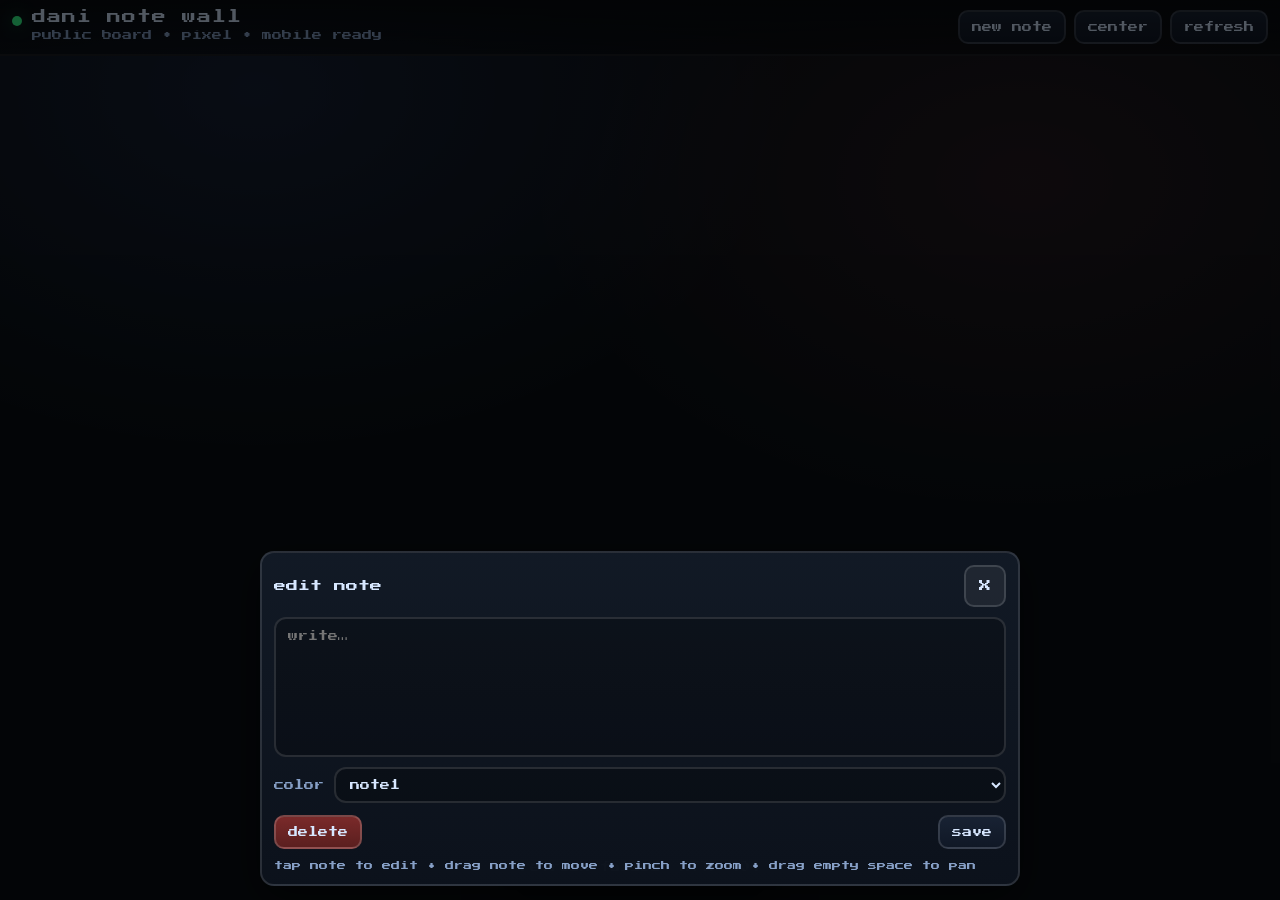
==== index.html @ 6f262b1e "Add files via upload" ====
<!doctype html>
<html lang="en">
<head>
  <meta charset="UTF-8" />
  <meta name="viewport" content="width=device-width,initial-scale=1,viewport-fit=cover" />
  <title>dani note wall</title>

  <!-- Pixel font (optional). If it doesn't load, it falls back to your system monospace. -->
  <link rel="preconnect" href="https://fonts.googleapis.com">
  <link rel="preconnect" href="https://fonts.gstatic.com" crossorigin>
  <link href="https://fonts.googleapis.com/css2?family=Press+Start+2P&display=swap" rel="stylesheet">

  <link rel="stylesheet" href="./style.css" />
</head>
<body>
  <header class="topbar">
    <div class="brand">
      <span class="dot" aria-hidden="true"></span>
      <div class="brandtext">
        <div class="title">dani note wall</div>
        <div class="subtitle" id="statusLine">public board • pixel • mobile ready</div>
      </div>
    </div>

    <div class="actions">
      <button class="btn" id="btnNew" type="button">new note</button>
      <button class="btn" id="btnCenter" type="button">center</button>
      <button class="btn" id="btnRefresh" type="button">refresh</button>
    </div>
  </header>

  <main class="stageWrap">
    <div id="stage" class="stage" aria-label="note board">
      <div id="world" class="world"></div>
    </div>
  </main>

  <div id="toast" class="toast" hidden></div>

  <div id="modal" class="modal" hidden>
    <div class="sheet" role="dialog" aria-modal="true" aria-label="Edit note">
      <div class="sheetHead">
        <div class="sheetTitle">edit note</div>
        <button class="iconBtn" id="btnClose" type="button" aria-label="Close">X</button>
      </div>

      <textarea id="editText" class="editArea" maxlength="500" placeholder="write…"></textarea>

      <div class="row">
        <label class="label" for="editColor">color</label>
        <select id="editColor" class="select">
          <option value="note1">note1</option>
          <option value="note2">note2</option>
          <option value="note3">note3</option>
        </select>
      </div>

      <div class="sheetActions">
        <button class="btn danger" id="btnDelete" type="button">delete</button>
        <div class="spacer"></div>
        <button class="btn" id="btnSave" type="button">save</button>
      </div>

      <div class="hint">
        tap note to edit • drag note to move • pinch to zoom • drag empty space to pan
      </div>
    </div>
  </div>

  <script src="./app.js"></script>
</body>
</html>
---- style.css ----
:root{
  --bg:#0a0f14;
  --ink:#d7e7ff;
  --muted:#87a0c7;
  --panel:#0e1622;
  --panel2:#0b111a;
  --line:rgba(255,255,255,.10);
  --shadow:0 12px 40px rgba(0,0,0,.55);
  --px:"Press Start 2P", ui-monospace, SFMono-Regular, Menlo, Monaco, Consolas, "Courier New", monospace;
}

*{box-sizing:border-box}
html,body{height:100%}
body{
  margin:0;
  background:
    radial-gradient(900px 600px at 20% 10%, rgba(90,140,255,.14), transparent 60%),
    radial-gradient(900px 600px at 80% 20%, rgba(255,120,140,.10), transparent 55%),
    var(--bg);
  color:var(--ink);
  font-family:var(--px);
  overflow:hidden;
}

.topbar{
  position:fixed; top:0; left:0; right:0;
  padding: calc(env(safe-area-inset-top) + 10px) 12px 10px 12px;
  display:flex; align-items:flex-start; justify-content:space-between; gap:12px;
  background: linear-gradient(to bottom, rgba(7,10,14,.92), rgba(7,10,14,.60));
  border-bottom: 2px solid rgba(255,255,255,.08);
  z-index:20;
  backdrop-filter: blur(10px);
}

.brand{display:flex; gap:10px; align-items:flex-start; min-width:0}
.dot{
  width:10px; height:10px; border-radius:999px;
  background:#34ff8d; margin-top:6px;
  box-shadow:0 0 18px rgba(52,255,141,.35);
}
.brandtext{min-width:0}
.title{
  font-size:14px;
  letter-spacing:1px;
}
.subtitle{
  margin-top:6px;
  font-size:10px;
  color:var(--muted);
  white-space:nowrap;
  overflow:hidden;
  text-overflow:ellipsis;
  max-width: 50vw;
}

.actions{display:flex; gap:8px; flex-wrap:wrap; justify-content:flex-end}

.btn{
  appearance:none;
  border:2px solid rgba(255,255,255,.14);
  background: linear-gradient(to bottom, #182233, #101826);
  color:var(--ink);
  padding:10px 12px;
  border-radius:10px;
  font-family:var(--px);
  font-size:10px;
  cursor:pointer;
  user-select:none;
  -webkit-tap-highlight-color: transparent;
}
.btn:active{transform:translateY(1px)}
.btn.danger{
  background: linear-gradient(to bottom, #7a2a2a, #5b1f1f);
  border-color: rgba(255,255,255,.18);
}

.iconBtn{
  border:2px solid rgba(255,255,255,.14);
  background: rgba(255,255,255,.06);
  color:var(--ink);
  width:42px; height:42px;
  border-radius:10px;
  font-family:var(--px);
  font-size:12px;
  cursor:pointer;
}
.iconBtn:active{transform:translateY(1px)}

.stageWrap{
  position:fixed;
  inset:0;
  padding-top: calc(env(safe-area-inset-top) + 72px);
}

.stage{
  position:absolute;
  inset: calc(env(safe-area-inset-top) + 72px) 0 0 0;
  overflow:hidden;
  touch-action:none;
}

.world{
  position:absolute;
  left:0; top:0;
  width:3000px;
  height:2000px;
  transform-origin: 0 0;
  will-change: transform;
}

.note{
  position:absolute;
  width:240px;
  height:132px;
  border-radius:16px;
  border:2px solid rgba(0,0,0,.35);
  box-shadow: 0 14px 40px rgba(0,0,0,.45);
  overflow:hidden;
  user-select:none;
  touch-action:none;
}

.noteInner{
  height:100%;
  padding:12px 12px;
  display:flex;
  flex-direction:column;
  gap:10px;
}

.noteTop{
  display:flex;
  justify-content:space-between;
  align-items:center;
  gap:10px;
  font-size:9px;
  color:rgba(0,0,0,.72);
}

.pill{
  background:rgba(255,255,255,.60);
  border:2px solid rgba(0,0,0,.12);
  padding:4px 8px;
  border-radius:999px;
  font-size:9px;
}

.noteText{
  white-space:pre-wrap;
  overflow:hidden;
  display:-webkit-box;
  -webkit-line-clamp: 4;
  -webkit-box-orient: vertical;
  font-size:10px;
  line-height:1.35;
  color:rgba(0,0,0,.85);
  flex:1;
}

.note1{background:#ffeab2}
.note2{background:#c8f0ff}
.note3{background:#d7ffd0}

.toast{
  position:fixed;
  left:50%;
  transform:translateX(-50%);
  bottom: calc(env(safe-area-inset-bottom) + 16px);
  background: rgba(0,0,0,.75);
  border:2px solid rgba(255,255,255,.12);
  padding:10px 12px;
  border-radius:10px;
  box-shadow: var(--shadow);
  z-index:50;
  max-width:min(92vw, 560px);
  font-size:10px;
}

.modal{
  position:fixed;
  inset:0;
  background:rgba(0,0,0,.62);
  z-index:60;
  display:flex;
  align-items:flex-end;
  justify-content:center;
  padding: 14px 12px calc(env(safe-area-inset-bottom) + 14px) 12px;
}

.sheet{
  width:min(760px, 100%);
  background: linear-gradient(to bottom, rgba(18,26,38,.98), rgba(12,18,28,.98));
  border:2px solid rgba(255,255,255,.12);
  border-radius:14px;
  box-shadow: var(--shadow);
  padding:12px;
}

.sheetHead{
  display:flex;
  align-items:center;
  justify-content:space-between;
  gap:12px;
  margin-bottom:10px;
}
.sheetTitle{font-size:12px}

.editArea{
  width:100%;
  min-height:140px;
  resize:none;
  border-radius:12px;
  border:2px solid rgba(255,255,255,.12);
  background:rgba(0,0,0,.25);
  color:var(--ink);
  padding:12px;
  font-family:var(--px);
  font-size:10px;
  outline:none;
}

.row{display:flex; align-items:center; gap:10px; margin-top:10px}
.label{color:var(--muted); font-size:10px}
.select{
  flex:1;
  border-radius:12px;
  border:2px solid rgba(255,255,255,.12);
  background:rgba(0,0,0,.25);
  color:var(--ink);
  padding:10px 10px;
  font-family:var(--px);
  font-size:10px;
}

.sheetActions{
  display:flex;
  gap:10px;
  margin-top:12px;
  align-items:center;
}
.spacer{flex:1}
.hint{
  margin-top:10px;
  font-size:9px;
  color:var(--muted);
  line-height:1.5;
}

@media (max-width:520px){
  .subtitle{max-width: 48vw}
  .btn{padding:10px 10px}
}
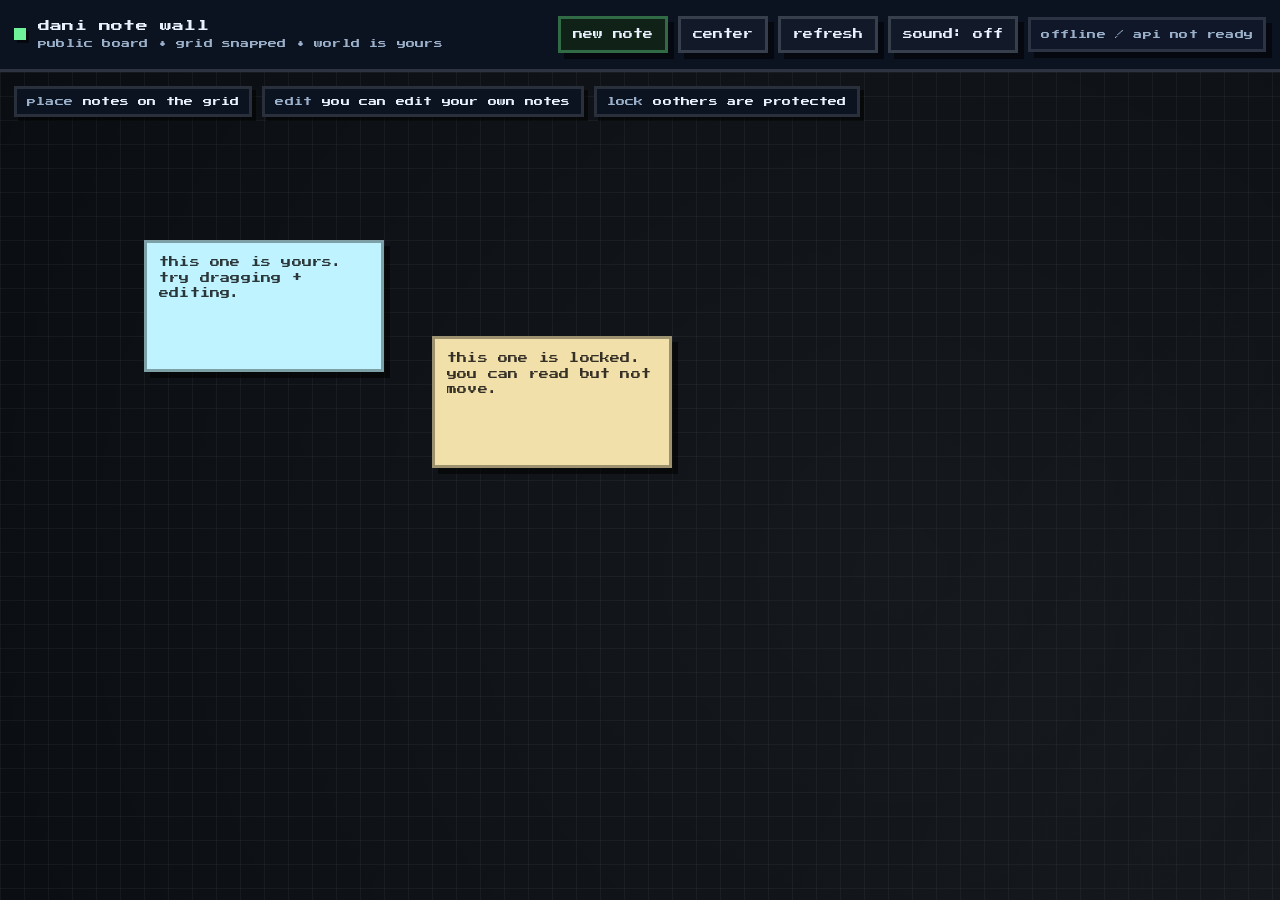
==== commit 09168616: "Add files via upload" ====
--- a/index.html
+++ b/index.html
@@ -1,11 +1,11 @@
 <!doctype html>
 <html lang="en">
 <head>
-  <meta charset="UTF-8" />
+  <meta charset="utf-8" />
   <meta name="viewport" content="width=device-width,initial-scale=1,viewport-fit=cover" />
   <title>dani note wall</title>
 
-  <!-- Pixel font (optional). If it doesn't load, it falls back to your system monospace. -->
+  <!-- polkka dotto -->
   <link rel="preconnect" href="https://fonts.googleapis.com">
   <link rel="preconnect" href="https://fonts.gstatic.com" crossorigin>
   <link href="https://fonts.googleapis.com/css2?family=Press+Start+2P&display=swap" rel="stylesheet">
@@ -15,57 +15,73 @@
 <body>
   <header class="topbar">
     <div class="brand">
-      <span class="dot" aria-hidden="true"></span>
-      <div class="brandtext">
+      <div class="dot" aria-hidden="true"></div>
+      <div class="titles">
         <div class="title">dani note wall</div>
-        <div class="subtitle" id="statusLine">public board • pixel • mobile ready</div>
+        <div class="subtitle">public board • grid snapped • world is yours</div>
       </div>
     </div>
 
     <div class="actions">
-      <button class="btn" id="btnNew" type="button">new note</button>
-      <button class="btn" id="btnCenter" type="button">center</button>
-      <button class="btn" id="btnRefresh" type="button">refresh</button>
+      <button id="btnNew" class="btn primary">new note</button>
+      <button id="btnCenter" class="btn">center</button>
+      <button id="btnRefresh" class="btn">refresh</button>
+      <button id="btnSound" class="btn soundOff">sound: off</button>
+      <div id="status" class="status">booting...</div>
     </div>
   </header>
 
   <main class="stageWrap">
-    <div id="stage" class="stage" aria-label="note board">
-      <div id="world" class="world"></div>
+    <div class="legend">
+      <div class="chip"><span class="k">place</span><span class="v">notes on the grid</span></div>
+      <div class="chip"><span class="k">edit</span><span class="v">you can edit your own notes</span></div>
+      <div class="chip"><span class="k">lock</span><span class="v">oothers are protected</span></div>
     </div>
+
+    <div id="stage" class="stage" aria-label="notes canvas"></div>
   </main>
 
-  <div id="toast" class="toast" hidden></div>
+  <!-- editor panel -->
+  <aside id="drawer" class="drawer" aria-hidden="true">
+    <div class="drawerHead">
+      <div class="drawerTitle">edit note</div>
+      <button id="btnCloseDrawer" class="iconBtn" aria-label="close">X</button>
+    </div>
 
-  <div id="modal" class="modal" hidden>
-    <div class="sheet" role="dialog" aria-modal="true" aria-label="Edit note">
-      <div class="sheetHead">
-        <div class="sheetTitle">edit note</div>
-        <button class="iconBtn" id="btnClose" type="button" aria-label="Close">X</button>
+    <div class="drawerBody">
+      <div id="ownerTag" class="ownerTag" aria-hidden="true"></div>
+
+      <label class="label">text</label>
+      <textarea id="editText" class="textarea" rows="9" placeholder="type..."></textarea>
+
+      <div class="row">
+        <div class="col">
+          <label class="label">color</label>
+          <div id="colorRow" class="colorRow"></div>
+        </div>
+        <div class="col">
+          <label class="label">actions</label>
+          <div class="btnRow">
+            <button id="btnDelete" class="btn danger">delete</button>
+            <button id="btnDone" class="btn primary">done</button>
+          </div>
+        </div>
       </div>
 
-      <textarea id="editText" class="editArea" maxlength="500" placeholder="write…"></textarea>
-
-      <div class="row">
-        <label class="label" for="editColor">color</label>
-        <select id="editColor" class="select">
-          <option value="note1">note1</option>
-          <option value="note2">note2</option>
-          <option value="note3">note3</option>
-        </select>
-      </div>
-
-      <div class="sheetActions">
-        <button class="btn danger" id="btnDelete" type="button">delete</button>
-        <div class="spacer"></div>
-        <button class="btn" id="btnSave" type="button">save</button>
+      <div class="meta">
+        <div id="metaId" class="metaLine"></div>
+        <div id="metaTime" class="metaLine"></div>
+        <div id="metaPos" class="metaLine"></div>
       </div>
 
       <div class="hint">
-        tap note to edit • drag note to move • pinch to zoom • drag empty space to pan
+        notes are placed on a grid so you can’t cover other notes.
+        when the api is live, ownership is enforced server‑side (editKey).
       </div>
     </div>
-  </div>
+  </aside>
+
+  <div id="toast" class="toast" aria-live="polite" aria-atomic="true"></div>
 
   <script src="./app.js"></script>
 </body>
--- a/style.css
+++ b/style.css
@@ -1,252 +1,326 @@
+/* pixel
+*/
+
 :root{
-  --bg:#0a0f14;
-  --ink:#d7e7ff;
-  --muted:#87a0c7;
-  --panel:#0e1622;
-  --panel2:#0b111a;
-  --line:rgba(255,255,255,.10);
-  --shadow:0 12px 40px rgba(0,0,0,.55);
-  --px:"Press Start 2P", ui-monospace, SFMono-Regular, Menlo, Monaco, Consolas, "Courier New", monospace;
+  --bg:#070a0f;
+  --panel:#0b1220;
+  --panel2:#0e1930;
+  --ink:#e9f1ff;
+  --muted:#9bb0c9;
+
+  --note1:#ffe9a8;
+  --note2:#bff3ff;
+  --note3:#c7ffcc;
+  --note4:#ffd0f1;
+  --note5:#e0dcff;
+
+  --px:3px;
+  --radius:0px;
+  --shadow:6px;
+
+  --grid: 24px; /* matches app.js GRID */
+  --pixel:"Press Start 2P", ui-monospace, SFMono-Regular, Menlo, Monaco, Consolas, "Courier New", monospace;
 }
 
 *{box-sizing:border-box}
 html,body{height:100%}
 body{
   margin:0;
-  background:
-    radial-gradient(900px 600px at 20% 10%, rgba(90,140,255,.14), transparent 60%),
-    radial-gradient(900px 600px at 80% 20%, rgba(255,120,140,.10), transparent 55%),
-    var(--bg);
+  overflow:hidden;
+  background:var(--bg);
   color:var(--ink);
-  font-family:var(--px);
+  font-family:var(--pixel);
+  letter-spacing:.2px;
+}
+
+/* topbar */
+.topbar{
+  position:fixed; left:0; top:0; right:0;
+  height:72px;
+  display:flex; align-items:center; justify-content:space-between;
+  padding:0 14px;
+  background:var(--panel);
+  border-bottom:var(--px) solid rgba(255,255,255,.14);
+  z-index:50;
+}
+.brand{display:flex; align-items:center; gap:12px}
+.dot{
+  width:12px; height:12px;
+  background:#6df29a;
+  box-shadow: var(--px) var(--px) 0 rgba(0,0,0,.55);
+}
+.title{font-size:12px; line-height:1.2}
+.subtitle{font-size:9px; line-height:1.3; margin-top:4px; color:var(--muted)}
+
+.actions{display:flex; align-items:center; gap:10px}
+
+.btn{
+  border:var(--px) solid rgba(255,255,255,.16);
+  background:#121a2a;
+  color: var(--ink);
+  padding:10px 12px;
+  cursor:pointer;
+  font-family:var(--pixel);
+  font-size:10px;
+  line-height:1.1;
+  text-transform:lowercase;
+  box-shadow: var(--shadow) var(--shadow) 0 rgba(0,0,0,.55);
+}
+.btn:hover{filter:brightness(1.08)}
+.btn:active{
+  transform: translate(var(--px), var(--px));
+  box-shadow: calc(var(--shadow) - var(--px)) calc(var(--shadow) - var(--px)) 0 rgba(0,0,0,.55)
+}
+.btn.primary{
+  border-color: rgba(109,242,154,.35);
+  background:#102218;
+}
+.btn.danger{
+  border-color: rgba(255,90,90,.35);
+  background:#2a1212;
+}
+
+.status{
+  font-size:9px;
+  color:var(--muted);
+  padding:10px 10px;
+  border:var(--px) solid rgba(255,255,255,.12);
+  background:#0f1728;
+  box-shadow: var(--shadow) var(--shadow) 0 rgba(0,0,0,.55);
+  white-space:nowrap;
+}
+
+/* stage */
+.stageWrap{
+  position:fixed; inset:72px 0 0 0;
   overflow:hidden;
 }
 
-.topbar{
-  position:fixed; top:0; left:0; right:0;
-  padding: calc(env(safe-area-inset-top) + 10px) 12px 10px 12px;
-  display:flex; align-items:flex-start; justify-content:space-between; gap:12px;
-  background: linear-gradient(to bottom, rgba(7,10,14,.92), rgba(7,10,14,.60));
-  border-bottom: 2px solid rgba(255,255,255,.08);
-  z-index:20;
-  backdrop-filter: blur(10px);
-}
-
-.brand{display:flex; gap:10px; align-items:flex-start; min-width:0}
-.dot{
-  width:10px; height:10px; border-radius:999px;
-  background:#34ff8d; margin-top:6px;
-  box-shadow:0 0 18px rgba(52,255,141,.35);
-}
-.brandtext{min-width:0}
-.title{
-  font-size:14px;
-  letter-spacing:1px;
-}
-.subtitle{
-  margin-top:6px;
-  font-size:10px;
-  color:var(--muted);
-  white-space:nowrap;
-  overflow:hidden;
-  text-overflow:ellipsis;
-  max-width: 50vw;
-}
-
-.actions{display:flex; gap:8px; flex-wrap:wrap; justify-content:flex-end}
-
-.btn{
-  appearance:none;
-  border:2px solid rgba(255,255,255,.14);
-  background: linear-gradient(to bottom, #182233, #101826);
-  color:var(--ink);
-  padding:10px 12px;
-  border-radius:10px;
-  font-family:var(--px);
-  font-size:10px;
-  cursor:pointer;
-  user-select:none;
-  -webkit-tap-highlight-color: transparent;
-}
-.btn:active{transform:translateY(1px)}
-.btn.danger{
-  background: linear-gradient(to bottom, #7a2a2a, #5b1f1f);
-  border-color: rgba(255,255,255,.18);
-}
-
-.iconBtn{
-  border:2px solid rgba(255,255,255,.14);
-  background: rgba(255,255,255,.06);
-  color:var(--ink);
-  width:42px; height:42px;
-  border-radius:10px;
-  font-family:var(--px);
-  font-size:12px;
-  cursor:pointer;
-}
-.iconBtn:active{transform:translateY(1px)}
-
-.stageWrap{
-  position:fixed;
-  inset:0;
-  padding-top: calc(env(safe-area-inset-top) + 72px);
-}
+.legend{
+  position:absolute;
+  left:14px;
+  top:14px;
+  display:flex;
+  gap:10px;
+  flex-wrap:wrap;
+  z-index:10;
+  pointer-events:none;
+}
+.chip{
+  pointer-events:none;
+  display:flex;
+  gap:10px;
+  align-items:center;
+  padding:8px 10px;
+  border:var(--px) solid rgba(255,255,255,.12);
+  background:#0b1220;
+  box-shadow: 4px 4px 0 rgba(0,0,0,.55);
+  font-size:9px;
+}
+.chip .k{color:var(--muted)}
+.chip .v{color:var(--ink)}
 
 .stage{
-  position:absolute;
-  inset: calc(env(safe-area-inset-top) + 72px) 0 0 0;
-  overflow:hidden;
-  touch-action:none;
-}
-
-.world{
-  position:absolute;
-  left:0; top:0;
+  position:absolute; left:0; top:0;
   width:3000px;
   height:2000px;
-  transform-origin: 0 0;
-  will-change: transform;
-}
-
+
+  background:
+    linear-gradient(to right, rgba(255,255,255,.04) 1px, transparent 1px) 0 0/var(--grid) var(--grid),
+    linear-gradient(to bottom, rgba(255,255,255,.04) 1px, transparent 1px) 0 0/var(--grid) var(--grid),
+    radial-gradient(circle at 30% 25%, rgba(255,255,255,.06) 0%, rgba(255,255,255,0) 55%),
+    radial-gradient(circle at 65% 60%, rgba(255,255,255,.05) 0%, rgba(255,255,255,0) 55%);
+}
+
+/* notes */
 .note{
   position:absolute;
-  width:240px;
-  height:132px;
-  border-radius:16px;
-  border:2px solid rgba(0,0,0,.35);
-  box-shadow: 0 14px 40px rgba(0,0,0,.45);
+  width: 240px;
+  min-height: 132px;
+  padding:12px 12px 10px;
+  border:var(--px) solid rgba(0,0,0,.35);
+  border-radius:var(--radius);
+  user-select:none;
+  box-shadow: var(--shadow) var(--shadow) 0 rgba(0,0,0,.55);
+}
+.note.own{cursor:grab}
+.note.own:active{cursor:grabbing}
+.note.locked{
+  filter:saturate(.85) brightness(.96);
+}
+
+.note .text{
+  font-size:10px;
+  line-height:1.55;
+  white-space:pre-wrap;
+  word-break: break-word;
+  color: rgba(0,0,0,.78);
+}
+.note .sub{
+  margin-top:10px;
+  display:flex;
+  gap:10px;
+  justify-content:space-between;
+  font-size:8px;
+  color: rgba(0,0,0,.50);
+}
+.badge{
+  padding:6px 8px;
+  border:var(--px) solid rgba(0,0,0,.22);
+  background: rgba(255,255,255,.18);
+  border-radius:var(--radius);
+}
+
+/* edituh */
+.drawer{
+  position:fixed;
+  right:14px;
+  top:86px;
+  width: 390px;
+  max-width: calc(100vw - 28px);
+  background:var(--panel2);
+  border:var(--px) solid rgba(255,255,255,.14);
+  border-radius:var(--radius);
+  box-shadow: var(--shadow) var(--shadow) 0 rgba(0,0,0,.55);
   overflow:hidden;
-  user-select:none;
-  touch-action:none;
-}
-
-.noteInner{
-  height:100%;
+  transform: translateY(10px);
+  opacity:0;
+  pointer-events:none;
+  transition:.14s ease;
+  z-index:60;
+}
+.drawer.open{
+  transform: translateY(0);
+  opacity:1;
+  pointer-events:auto;
+}
+
+.drawerHead{
+  display:flex; align-items:center; justify-content:space-between;
   padding:12px 12px;
-  display:flex;
-  flex-direction:column;
-  gap:10px;
-}
-
-.noteTop{
-  display:flex;
-  justify-content:space-between;
-  align-items:center;
-  gap:10px;
-  font-size:9px;
-  color:rgba(0,0,0,.72);
-}
-
-.pill{
-  background:rgba(255,255,255,.60);
-  border:2px solid rgba(0,0,0,.12);
-  padding:4px 8px;
-  border-radius:999px;
-  font-size:9px;
-}
-
-.noteText{
-  white-space:pre-wrap;
-  overflow:hidden;
-  display:-webkit-box;
-  -webkit-line-clamp: 4;
-  -webkit-box-orient: vertical;
+  border-bottom:var(--px) solid rgba(255,255,255,.12);
+  background:#0b1426;
+}
+.drawerTitle{font-size:10px}
+
+.iconBtn{
+  width:36px; height:36px;
+  border:var(--px) solid rgba(255,255,255,.16);
+  background:#121a2a;
+  color:var(--ink);
+  cursor:pointer;
+  font-family:var(--pixel);
   font-size:10px;
-  line-height:1.35;
-  color:rgba(0,0,0,.85);
-  flex:1;
-}
-
-.note1{background:#ffeab2}
-.note2{background:#c8f0ff}
-.note3{background:#d7ffd0}
-
+  box-shadow: 4px 4px 0 rgba(0,0,0,.55);
+}
+.iconBtn:active{transform: translate(var(--px), var(--px))}
+
+.drawerBody{padding:12px}
+
+.ownerTag{
+  display:none;
+  margin-bottom:10px;
+  padding:10px 10px;
+  border:var(--px) solid rgba(255,255,255,.12);
+  background:#0b1220;
+  box-shadow: 4px 4px 0 rgba(0,0,0,.55);
+  font-size:9px;
+  color:var(--muted);
+  line-height:1.55;
+}
+.ownerTag.show{display:block}
+.ownerTag .ok{color:#6df29a}
+.ownerTag .no{color:#ff8b8b}
+
+.label{
+  display:block;
+  font-size:9px;
+  color:var(--muted);
+  margin:10px 2px 6px;
+  text-transform:lowercase;
+}
+
+.textarea{
+  width:100%;
+  border:var(--px) solid rgba(255,255,255,.14);
+  border-radius:var(--radius);
+  padding:10px 10px;
+  background:#0a0f1c;
+  color:var(--ink);
+  font-family:var(--pixel);
+  font-size:10px;
+  line-height:1.65;
+  resize: vertical;
+  min-height: 120px;
+  box-shadow: 4px 4px 0 rgba(0,0,0,.55);
+}
+
+.row{display:flex; gap:12px; margin-top:10px}
+.col{flex:1}
+.btnRow{display:flex; gap:10px; flex-wrap:wrap}
+
+.colorRow{display:flex; gap:8px; flex-wrap:wrap}
+.swatch{
+  width:30px; height:30px;
+  border:var(--px) solid rgba(255,255,255,.16);
+  border-radius:var(--radius);
+  cursor:pointer;
+  box-shadow: 4px 4px 0 rgba(0,0,0,.55);
+  position:relative;
+}
+.swatch.selected::after{
+  content:"";
+  position:absolute;
+  inset:6px;
+  border:var(--px) solid rgba(255,255,255,.7);
+}
+
+.meta{
+  margin-top:12px;
+  padding-top:12px;
+  border-top:var(--px) solid rgba(255,255,255,.10);
+}
+.metaLine{font-size:9px; color:var(--muted); margin:6px 0}
+
+.hint{
+  margin-top:12px;
+  font-size:9px;
+  color:var(--muted);
+  line-height:1.65;
+}
+
+/* bathtub */
 .toast{
   position:fixed;
   left:50%;
-  transform:translateX(-50%);
-  bottom: calc(env(safe-area-inset-bottom) + 16px);
-  background: rgba(0,0,0,.75);
-  border:2px solid rgba(255,255,255,.12);
+  bottom:16px;
+  transform: translateX(-50%) translateY(10px);
+  background:#0b1220;
+  border:var(--px) solid rgba(255,255,255,.14);
+  color:var(--ink);
   padding:10px 12px;
-  border-radius:10px;
-  box-shadow: var(--shadow);
-  z-index:50;
-  max-width:min(92vw, 560px);
-  font-size:10px;
-}
-
-.modal{
-  position:fixed;
-  inset:0;
-  background:rgba(0,0,0,.62);
-  z-index:60;
-  display:flex;
-  align-items:flex-end;
-  justify-content:center;
-  padding: 14px 12px calc(env(safe-area-inset-bottom) + 14px) 12px;
-}
-
-.sheet{
-  width:min(760px, 100%);
-  background: linear-gradient(to bottom, rgba(18,26,38,.98), rgba(12,18,28,.98));
-  border:2px solid rgba(255,255,255,.12);
-  border-radius:14px;
-  box-shadow: var(--shadow);
-  padding:12px;
-}
-
-.sheetHead{
-  display:flex;
-  align-items:center;
-  justify-content:space-between;
-  gap:12px;
-  margin-bottom:10px;
-}
-.sheetTitle{font-size:12px}
-
-.editArea{
-  width:100%;
-  min-height:140px;
-  resize:none;
-  border-radius:12px;
-  border:2px solid rgba(255,255,255,.12);
-  background:rgba(0,0,0,.25);
-  color:var(--ink);
-  padding:12px;
-  font-family:var(--px);
-  font-size:10px;
-  outline:none;
-}
-
-.row{display:flex; align-items:center; gap:10px; margin-top:10px}
-.label{color:var(--muted); font-size:10px}
-.select{
-  flex:1;
-  border-radius:12px;
-  border:2px solid rgba(255,255,255,.12);
-  background:rgba(0,0,0,.25);
-  color:var(--ink);
-  padding:10px 10px;
-  font-family:var(--px);
-  font-size:10px;
-}
-
-.sheetActions{
-  display:flex;
-  gap:10px;
-  margin-top:12px;
-  align-items:center;
-}
-.spacer{flex:1}
-.hint{
-  margin-top:10px;
-  font-size:9px;
-  color:var(--muted);
-  line-height:1.5;
-}
-
-@media (max-width:520px){
-  .subtitle{max-width: 48vw}
-  .btn{padding:10px 10px}
-}
+  border-radius:var(--radius);
+  box-shadow: var(--shadow) var(--shadow) 0 rgba(0,0,0,.55);
+  opacity:0;
+  transition:.14s ease;
+  z-index:80;
+  max-width: calc(100vw - 28px);
+  font-size:9px;
+}
+.toast.show{
+  opacity:1;
+  transform: translateX(-50%) translateY(0);
+}
+
+
+/* sounduh */
+.btn.soundOn{
+  border-color: rgba(109,242,154,.35);
+  background:#102218;
+}
+.btn.soundOff{
+  border-color: rgba(255,255,255,.16);
+}
+
+/* mobile touch fixes */
+.stage, .note{touch-action:none; -webkit-touch-callout:none;}
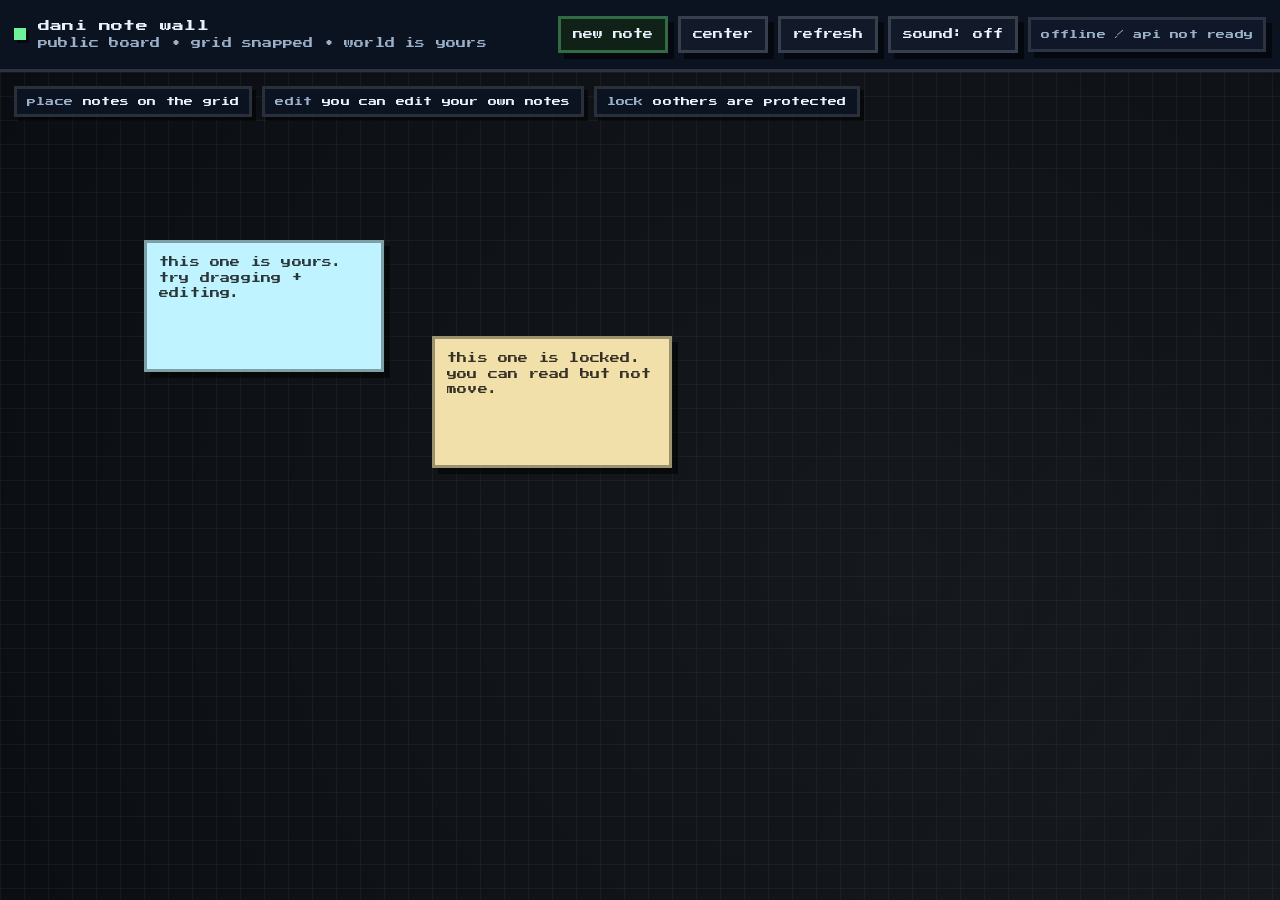
==== commit a0abb455: "Add files via upload" ====
--- a/index.html
+++ b/index.html
@@ -2,7 +2,7 @@
 <html lang="en">
 <head>
   <meta charset="utf-8" />
-  <meta name="viewport" content="width=device-width,initial-scale=1,viewport-fit=cover" />
+  <meta name="viewport" content="width=device-width,initial-scale=1" />
   <title>dani note wall</title>
 
   <!-- polkka dotto -->
--- a/style.css
+++ b/style.css
@@ -1,4 +1,7 @@
-/* pixel
+/* Pixel Note Wall — grid + ownership
+   - blocky 8-bit UI
+   - grid background
+   - no "public/dblclick" pills
 */
 
 :root{
@@ -33,7 +36,7 @@
   letter-spacing:.2px;
 }
 
-/* topbar */
+/* ===== topbar ===== */
 .topbar{
   position:fixed; left:0; top:0; right:0;
   height:72px;
@@ -90,7 +93,7 @@
   white-space:nowrap;
 }
 
-/* stage */
+/* ===== stage ===== */
 .stageWrap{
   position:fixed; inset:72px 0 0 0;
   overflow:hidden;
@@ -132,7 +135,7 @@
     radial-gradient(circle at 65% 60%, rgba(255,255,255,.05) 0%, rgba(255,255,255,0) 55%);
 }
 
-/* notes */
+/* ===== notes ===== */
 .note{
   position:absolute;
   width: 240px;
@@ -171,7 +174,7 @@
   border-radius:var(--radius);
 }
 
-/* edituh */
+/* ===== drawer/editor ===== */
 .drawer{
   position:fixed;
   right:14px;
@@ -289,7 +292,7 @@
   line-height:1.65;
 }
 
-/* bathtub */
+/* ===== toast ===== */
 .toast{
   position:fixed;
   left:50%;
@@ -313,7 +316,7 @@
 }
 
 
-/* sounduh */
+/* ===== sound button state ===== */
 .btn.soundOn{
   border-color: rgba(109,242,154,.35);
   background:#102218;
@@ -322,5 +325,25 @@
   border-color: rgba(255,255,255,.16);
 }
 
-/* mobile touch fixes */
-.stage, .note{touch-action:none; -webkit-touch-callout:none;}
+
+/* ===== pc + mobile text sizing (safe override) ===== */
+/* goal: keep pixel vibe, but avoid tiny desktop text; make mobile readable */
+
+.title{ font-size: 12px; }
+.subtitle{ font-size: 10px; }
+.btn{ font-size: 10px; }
+.noteText{ font-size: 12px; line-height: 1.35; }
+.pill,.noteTop{ font-size: 9px; }
+
+@media (max-width: 900px){
+  .title{ font-size: 15px; }
+  .subtitle{ font-size: 12px; }
+  .btn{ font-size: 12px; padding: 10px 12px; }
+  .noteText{ font-size: 14px; line-height: 1.45; }
+  .pill,.noteTop{ font-size: 11px; }
+  .editArea,.select{ font-size: 16px; } /* iOS zoom prevention */
+}
+
+/* touch behavior so dragging works on phones */
+#stage, .stage, .note{ touch-action:none; -webkit-touch-callout:none; }
+
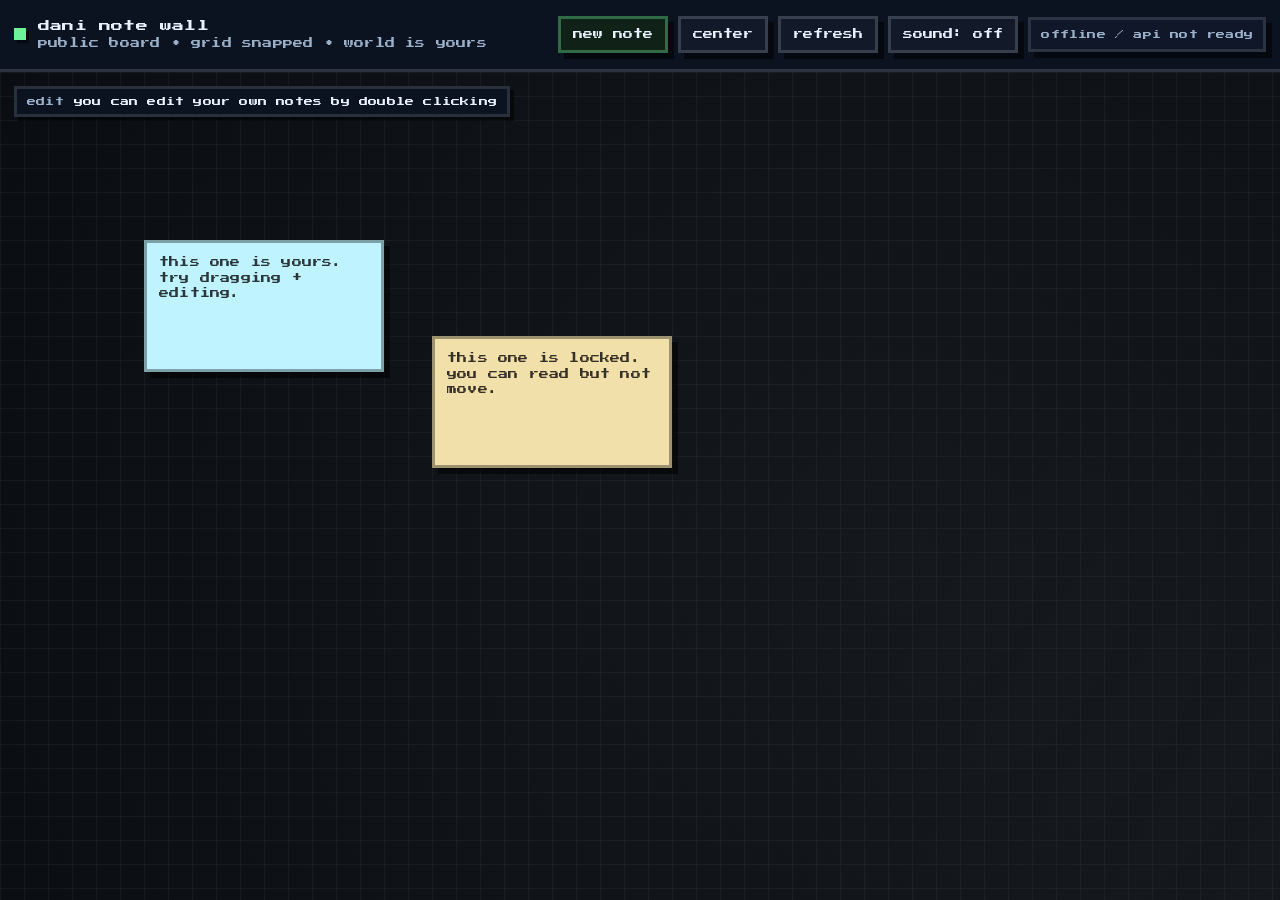
==== commit 27f50f41: "Update index.html" ====
--- a/index.html
+++ b/index.html
@@ -33,9 +33,7 @@
 
   <main class="stageWrap">
     <div class="legend">
-      <div class="chip"><span class="k">place</span><span class="v">notes on the grid</span></div>
-      <div class="chip"><span class="k">edit</span><span class="v">you can edit your own notes</span></div>
-      <div class="chip"><span class="k">lock</span><span class="v">oothers are protected</span></div>
+      <div class="chip"><span class="k">edit</span><span class="v">you can edit your own notes by double clicking</span></div>
     </div>
 
     <div id="stage" class="stage" aria-label="notes canvas"></div>
--- a/style.css
+++ b/style.css
@@ -347,3 +347,55 @@
 /* touch behavior so dragging works on phones */
 #stage, .stage, .note{ touch-action:none; -webkit-touch-callout:none; }
 
+
+/* ===== scroll / pan across the giant grid ===== */
+.stageWrap, #stageWrap, #wrap, .wrap{
+  overflow: auto !important;
+  -webkit-overflow-scrolling: touch;
+  overscroll-behavior: contain;
+  touch-action: pan-x pan-y;
+}
+
+/* make sure the big stage defines scroll size */
+#stage, .stage{
+  width: 3000px;
+  height: 2000px;
+}
+
+/* keep notes draggable without triggering browser panning on the note itself */
+.note{
+  touch-action: none;
+}
+
+/* optional: make scrollbars visible on desktop */
+.stageWrap::-webkit-scrollbar, #stageWrap::-webkit-scrollbar, #wrap::-webkit-scrollbar, .wrap::-webkit-scrollbar{
+  height: 10px;
+  width: 10px;
+}
+.stageWrap::-webkit-scrollbar-thumb, #stageWrap::-webkit-scrollbar-thumb, #wrap::-webkit-scrollbar-thumb, .wrap::-webkit-scrollbar-thumb{
+  background: rgba(180,180,200,0.25);
+  border-radius: 999px;
+}
+
+.stageWrap.panning, #wrap.panning, .wrap.panning{ cursor: grabbing; }
+
+
+/* ===== mobile topbar scroll instead of shrink ===== */
+@media (max-width: 520px){
+  .topbar{
+    overflow-x: auto !important;
+    -webkit-overflow-scrolling: touch;
+    white-space: nowrap;
+  }
+  .topbar::-webkit-scrollbar{
+    height: 6px;
+  }
+  .topbar::-webkit-scrollbar-thumb{
+    background: rgba(180,180,200,0.25);
+    border-radius: 999px;
+  }
+}
+
+
+
+#stage, .stage{ transform-origin: 0 0; }
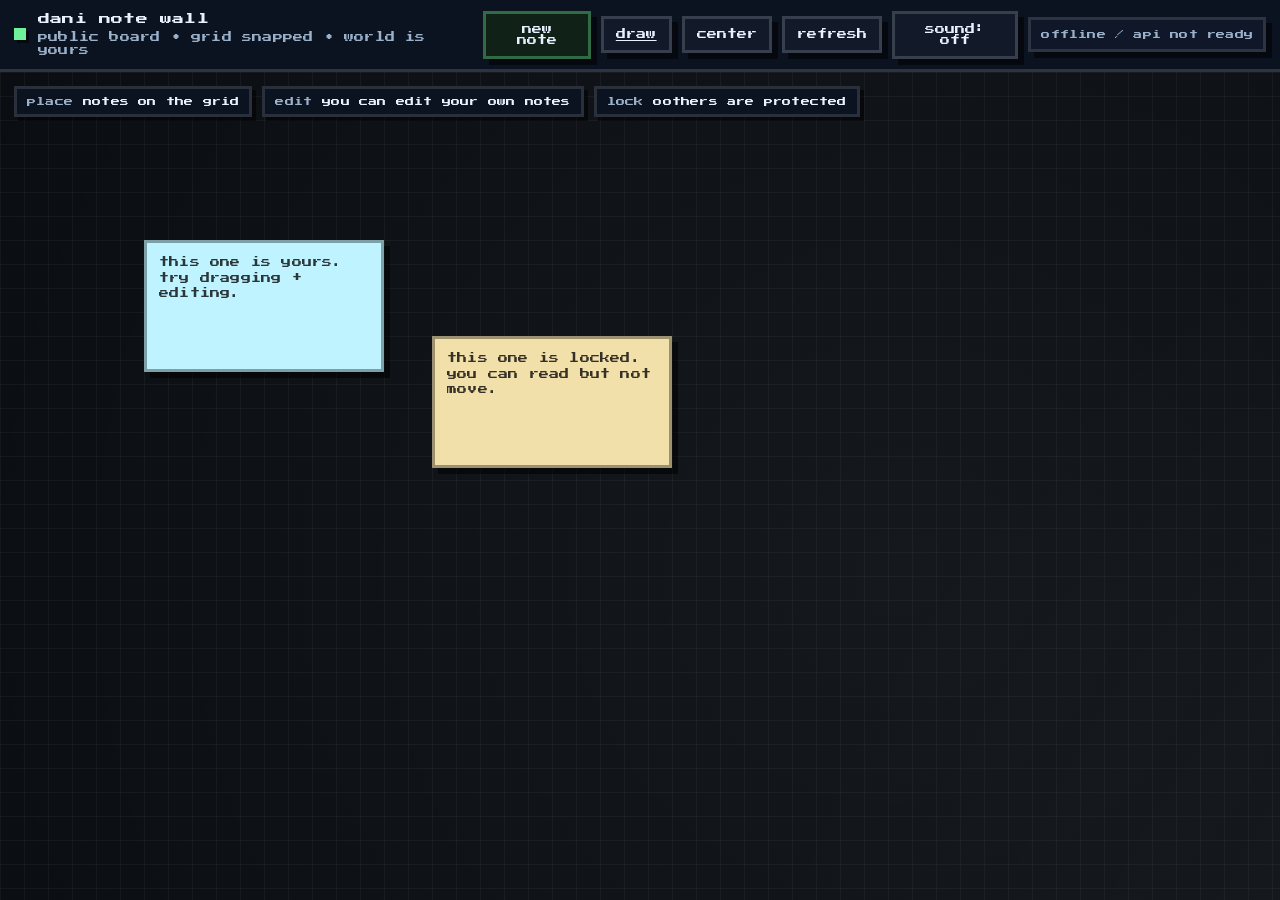
==== commit fcc11a3a: "Add files via upload" ====
--- a/index.html
+++ b/index.html
@@ -2,7 +2,7 @@
 <html lang="en">
 <head>
   <meta charset="utf-8" />
-  <meta name="viewport" content="width=device-width,initial-scale=1" />
+  <meta name="viewport" content="width=device-width,initial-scale=1,viewport-fit=cover" />
   <title>dani note wall</title>
 
   <!-- polkka dotto -->
@@ -24,6 +24,7 @@
 
     <div class="actions">
       <button id="btnNew" class="btn primary">new note</button>
+          <a class="btn" href="draw.html">draw</a>
       <button id="btnCenter" class="btn">center</button>
       <button id="btnRefresh" class="btn">refresh</button>
       <button id="btnSound" class="btn soundOff">sound: off</button>
@@ -33,7 +34,9 @@
 
   <main class="stageWrap">
     <div class="legend">
-      <div class="chip"><span class="k">edit</span><span class="v">you can edit your own notes by double clicking</span></div>
+      <div class="chip"><span class="k">place</span><span class="v">notes on the grid</span></div>
+      <div class="chip"><span class="k">edit</span><span class="v">you can edit your own notes</span></div>
+      <div class="chip"><span class="k">lock</span><span class="v">oothers are protected</span></div>
     </div>
 
     <div id="stage" class="stage" aria-label="notes canvas"></div>
--- a/style.css
+++ b/style.css
@@ -397,5 +397,103 @@
 }
 
 
-
-#stage, .stage{ transform-origin: 0 0; }
+/* ===== draw page ===== */
+.drawPanel{
+  position:absolute;
+  left: 24px;
+  top: 96px;
+  display:flex;
+  gap: 18px;
+  align-items:flex-start;
+  padding: 14px;
+  border: 2px solid rgba(200,220,240,0.22);
+  background: rgba(8,12,18,0.72);
+  box-shadow: 0 18px 40px rgba(0,0,0,0.55);
+  backdrop-filter: blur(6px);
+  border-radius: 10px;
+}
+#c{
+  width: 512px;
+  height: 512px;
+  image-rendering: pixelated;
+  border: 2px solid rgba(200,220,240,0.26);
+  background: rgba(10,14,20,0.75);
+}
+.drawTools{
+  width: min(320px, 70vw);
+  display:flex;
+  flex-direction:column;
+  gap: 10px;
+}
+.toolRow{
+  display:flex;
+  align-items:center;
+  gap: 10px;
+  padding: 10px;
+  border: 2px solid rgba(200,220,240,0.18);
+  background: rgba(10,14,20,0.55);
+  border-radius: 10px;
+}
+.toolLabel{ min-width: 54px; opacity: .85; }
+.toolVal{ min-width: 22px; text-align:right; opacity:.85; }
+.textInput{
+  flex:1;
+  background: rgba(5,8,12,0.7);
+  border: 2px solid rgba(200,220,240,0.16);
+  border-radius: 10px;
+  padding: 10px 10px;
+  color: inherit;
+  font-family: inherit;
+  outline: none;
+}
+.btn.small{ padding: 8px 10px; font-size: 10px; }
+.btn.ghost{ opacity: .7; pointer-events:none; }
+
+.gallery{
+  position:absolute;
+  left: 24px;
+  top: 660px;
+  display:grid;
+  grid-template-columns: repeat(auto-fill, minmax(180px, 1fr));
+  gap: 14px;
+  width: min(980px, calc(100% - 48px));
+  padding-bottom: 60px;
+}
+.card{
+  border: 2px solid rgba(200,220,240,0.16);
+  background: rgba(10,14,20,0.55);
+  border-radius: 10px;
+  overflow:hidden;
+}
+.card img{
+  width:100%;
+  height:auto;
+  display:block;
+  image-rendering: pixelated;
+  background: rgba(0,0,0,0.2);
+}
+.card .meta{
+  padding: 10px;
+  display:flex;
+  flex-direction:column;
+  gap: 6px;
+}
+.card .cap{ opacity:.9; font-size: 10px; line-height: 1.3; word-break: break-word; }
+.card .row{ display:flex; justify-content:space-between; gap:8px; opacity:.75; font-size: 9px; }
+.card .row .id{ max-width: 120px; overflow:hidden; text-overflow:ellipsis; white-space:nowrap; }
+
+@media (max-width: 720px){
+  .drawPanel{
+    left: 12px;
+    right: 12px;
+    top: 78px;
+    flex-direction:column;
+  }
+  #c{ width: 100%; height: auto; max-width: 512px; }
+  .gallery{
+    left: 12px;
+    top: 760px;
+    width: calc(100% - 24px);
+  }
+}
+
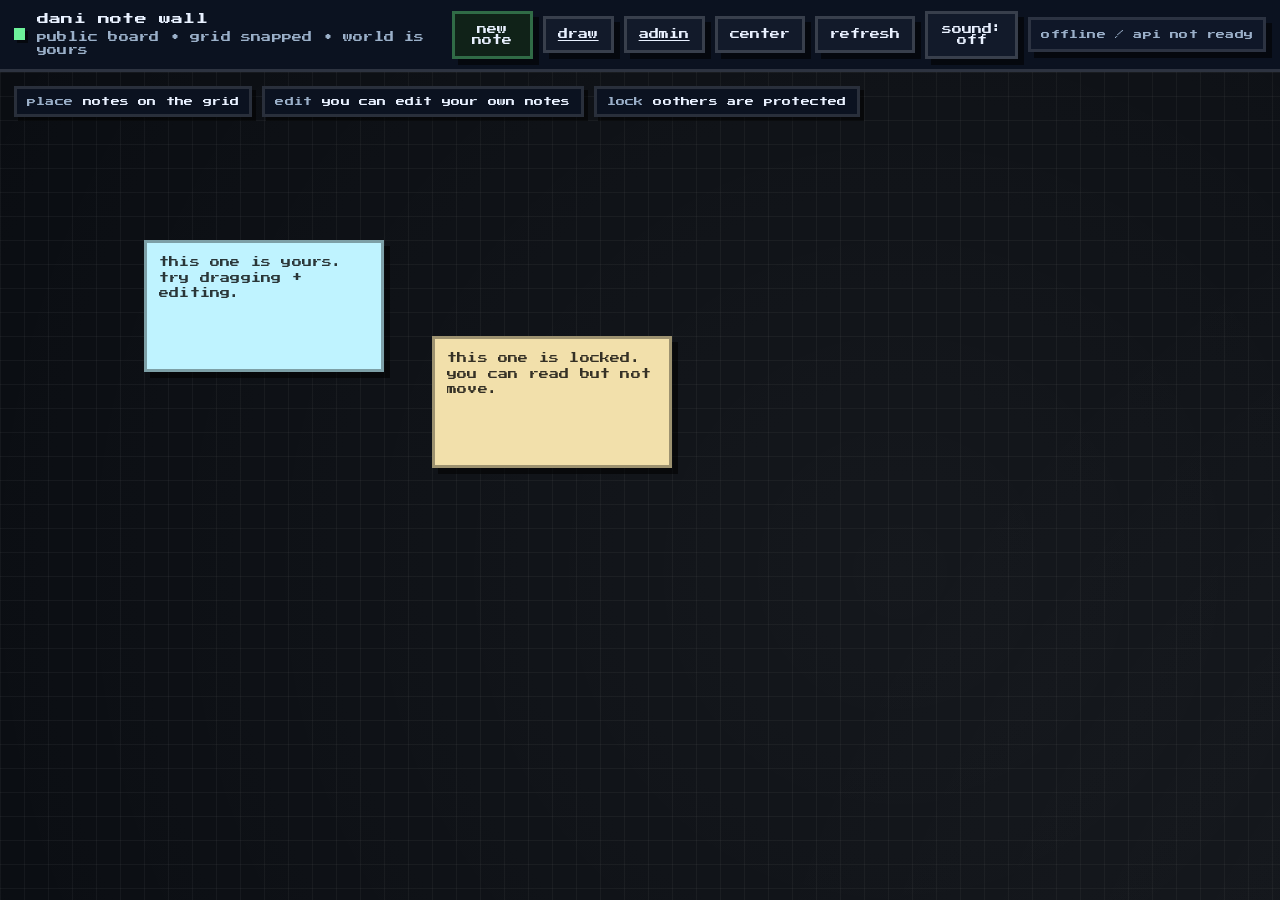
==== commit 40c6f6fc: "Add files via upload" ====
--- a/index.html
+++ b/index.html
@@ -25,6 +25,7 @@
     <div class="actions">
       <button id="btnNew" class="btn primary">new note</button>
           <a class="btn" href="draw.html">draw</a>
+          <a class="btn" href="admin.html">admin</a>
       <button id="btnCenter" class="btn">center</button>
       <button id="btnRefresh" class="btn">refresh</button>
       <button id="btnSound" class="btn soundOff">sound: off</button>
--- a/style.css
+++ b/style.css
@@ -497,3 +497,45 @@
   }
 }
 
+
+
+/* ===== admin panel ===== */
+
+.adminWrap{ padding:16px; }
+.adminGrid{ display:grid; grid-template-columns:1fr 1fr; gap:14px; margin-top:14px; }
+.adminCard{ border:2px solid rgba(200,220,240,0.16); background:rgba(10,14,20,0.55); border-radius:10px; padding:14px; }
+.adminTitle{ font-size:12px; opacity:.9; margin-bottom:10px; }
+.adminRow{ display:flex; gap:10px; align-items:center; }
+.adminList{ display:flex; flex-direction:column; gap:10px; max-height:70vh; overflow:auto; padding-right:6px; }
+.adminItem{ border:2px solid rgba(200,220,240,0.12); background:rgba(8,12,18,0.55); border-radius:10px; padding:10px; display:flex; flex-direction:column; gap:8px; }
+.adminMeta{ display:flex; justify-content:space-between; gap:10px; opacity:.85; font-size:10px; }
+.adminId{ max-width:60%; overflow:hidden; text-overflow:ellipsis; white-space:nowrap; }
+.adminSub{ opacity:.7; }
+.adminText{ font-size:10px; line-height:1.35; opacity:.9; word-break:break-word; }
+.adminActions{ display:flex; justify-content:flex-end; }
+.btn.danger{ border-color: rgba(255,90,90,0.35) !important; }
+.adminPreview img{ width:100%; height:auto; display:block; image-rendering:pixelated; border-radius:8px; border:2px solid rgba(200,220,240,0.12); }
+@media (max-width:820px){ .adminGrid{ grid-template-columns:1fr; } .adminList{ max-height:none; } }
+
+/* mobile scroll over notes */
+@media (max-width: 900px){ .note{ touch-action: pan-x pan-y; } }
+
+/* draw mobile pan */
+#wrap{
+  overflow:auto !important;
+  -webkit-overflow-scrolling: touch;
+  overscroll-behavior: contain;
+  touch-action: pan-x pan-y;
+}
+@media (max-width: 720px){
+  .drawPanel{
+    position: sticky;
+    top: 64px;
+    z-index: 50;
+  }
+  .gallery{
+    position: relative;
+    top: 0;
+    margin-top: 18px;
+  }
+}
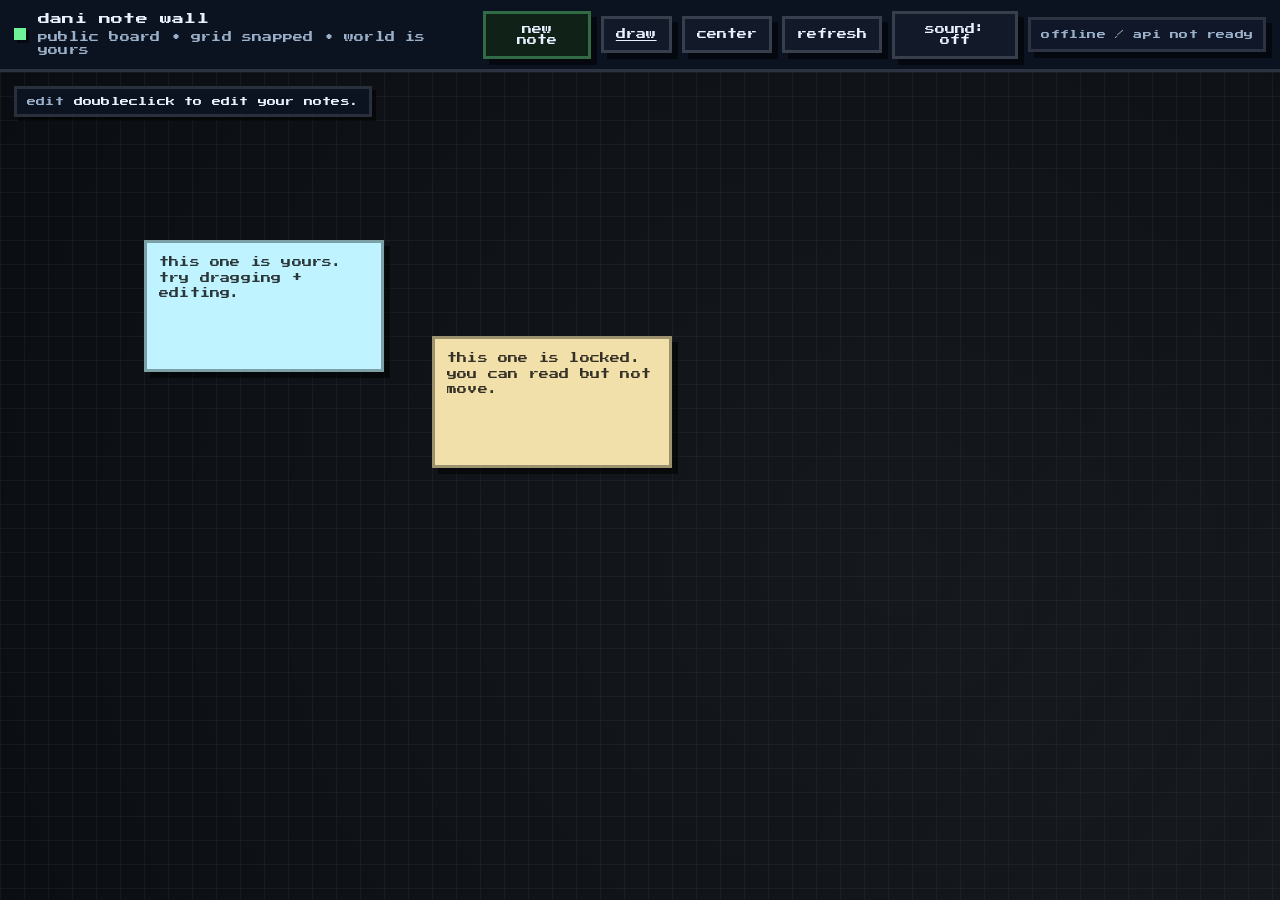
==== commit f5167fa4: "Add files via upload" ====
--- a/index.html
+++ b/index.html
@@ -25,7 +25,7 @@
     <div class="actions">
       <button id="btnNew" class="btn primary">new note</button>
           <a class="btn" href="draw.html">draw</a>
-          <a class="btn" href="admin.html">admin</a>
+          
       <button id="btnCenter" class="btn">center</button>
       <button id="btnRefresh" class="btn">refresh</button>
       <button id="btnSound" class="btn soundOff">sound: off</button>
@@ -35,9 +35,7 @@
 
   <main class="stageWrap">
     <div class="legend">
-      <div class="chip"><span class="k">place</span><span class="v">notes on the grid</span></div>
-      <div class="chip"><span class="k">edit</span><span class="v">you can edit your own notes</span></div>
-      <div class="chip"><span class="k">lock</span><span class="v">oothers are protected</span></div>
+      <div class="chip"><span class="k">edit</span><span class="v">doubleclick to edit your notes.</span></div>
     </div>
 
     <div id="stage" class="stage" aria-label="notes canvas"></div>
@@ -86,5 +84,15 @@
   <div id="toast" class="toast" aria-live="polite" aria-atomic="true"></div>
 
   <script src="./app.js"></script>
+
+<script>
+// adminTriggerListener
+document.addEventListener("keydown", function(e){
+    if(e.key === "]"){
+        window.location.href = "admin.html";
+    }
+});
+</script>
 </body>
+
 </html>
--- a/style.css
+++ b/style.css
@@ -539,3 +539,21 @@
     margin-top: 18px;
   }
 }
+
+
+/* mobileResponsiveUpdate */
+@media (max-width: 768px){
+    body{
+        font-size: 14px;
+    }
+
+    canvas{
+        width: 100% !important;
+        height: auto !important;
+    }
+
+    .toolbar, .controls{
+        transform: scale(0.85);
+        transform-origin: top left;
+    }
+}
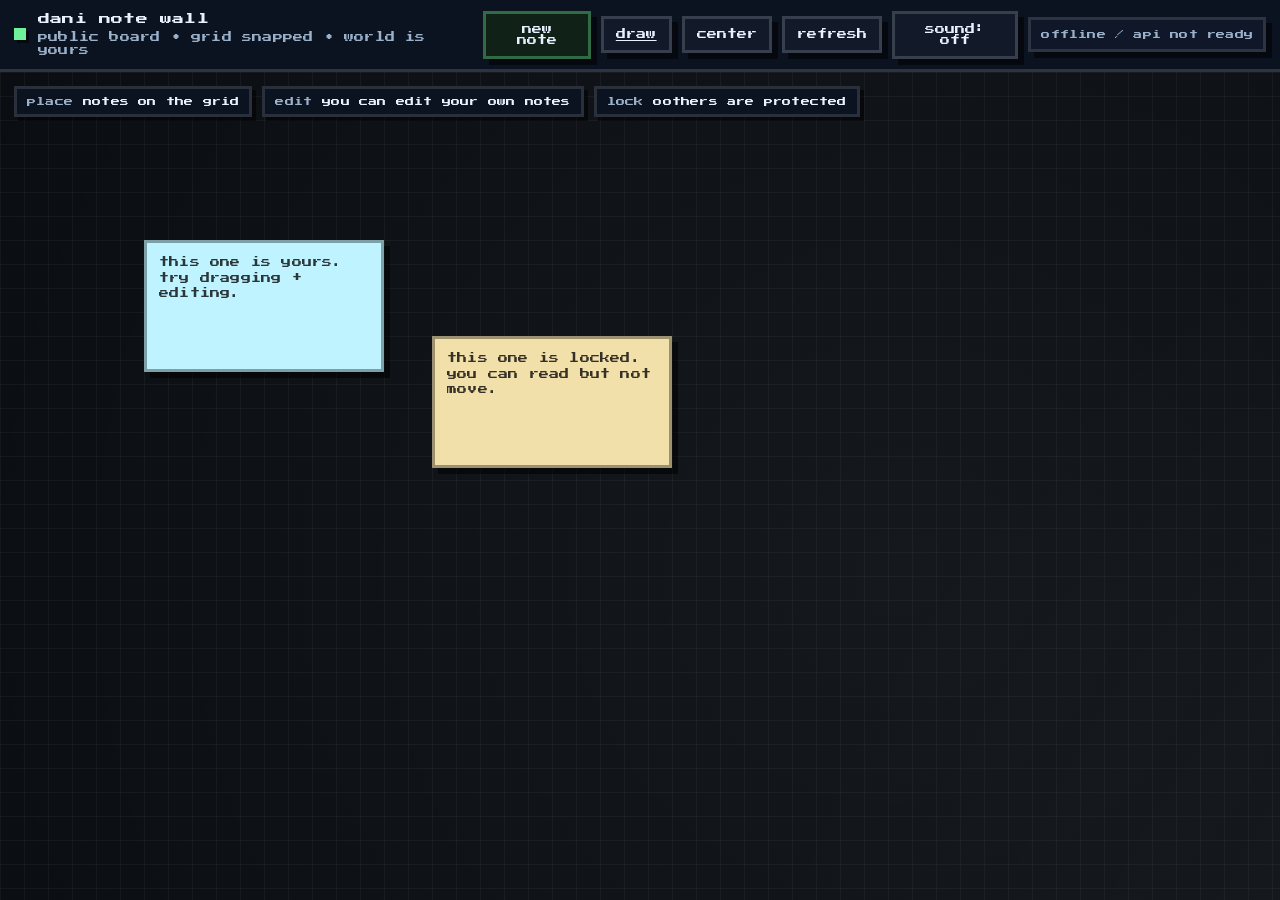
==== commit 084a3fdc: "Add files via upload" ====
--- a/index.html
+++ b/index.html
@@ -35,7 +35,9 @@
 
   <main class="stageWrap">
     <div class="legend">
-      <div class="chip"><span class="k">edit</span><span class="v">doubleclick to edit your notes.</span></div>
+      <div class="chip"><span class="k">place</span><span class="v">notes on the grid</span></div>
+      <div class="chip"><span class="k">edit</span><span class="v">you can edit your own notes</span></div>
+      <div class="chip"><span class="k">lock</span><span class="v">oothers are protected</span></div>
     </div>
 
     <div id="stage" class="stage" aria-label="notes canvas"></div>
